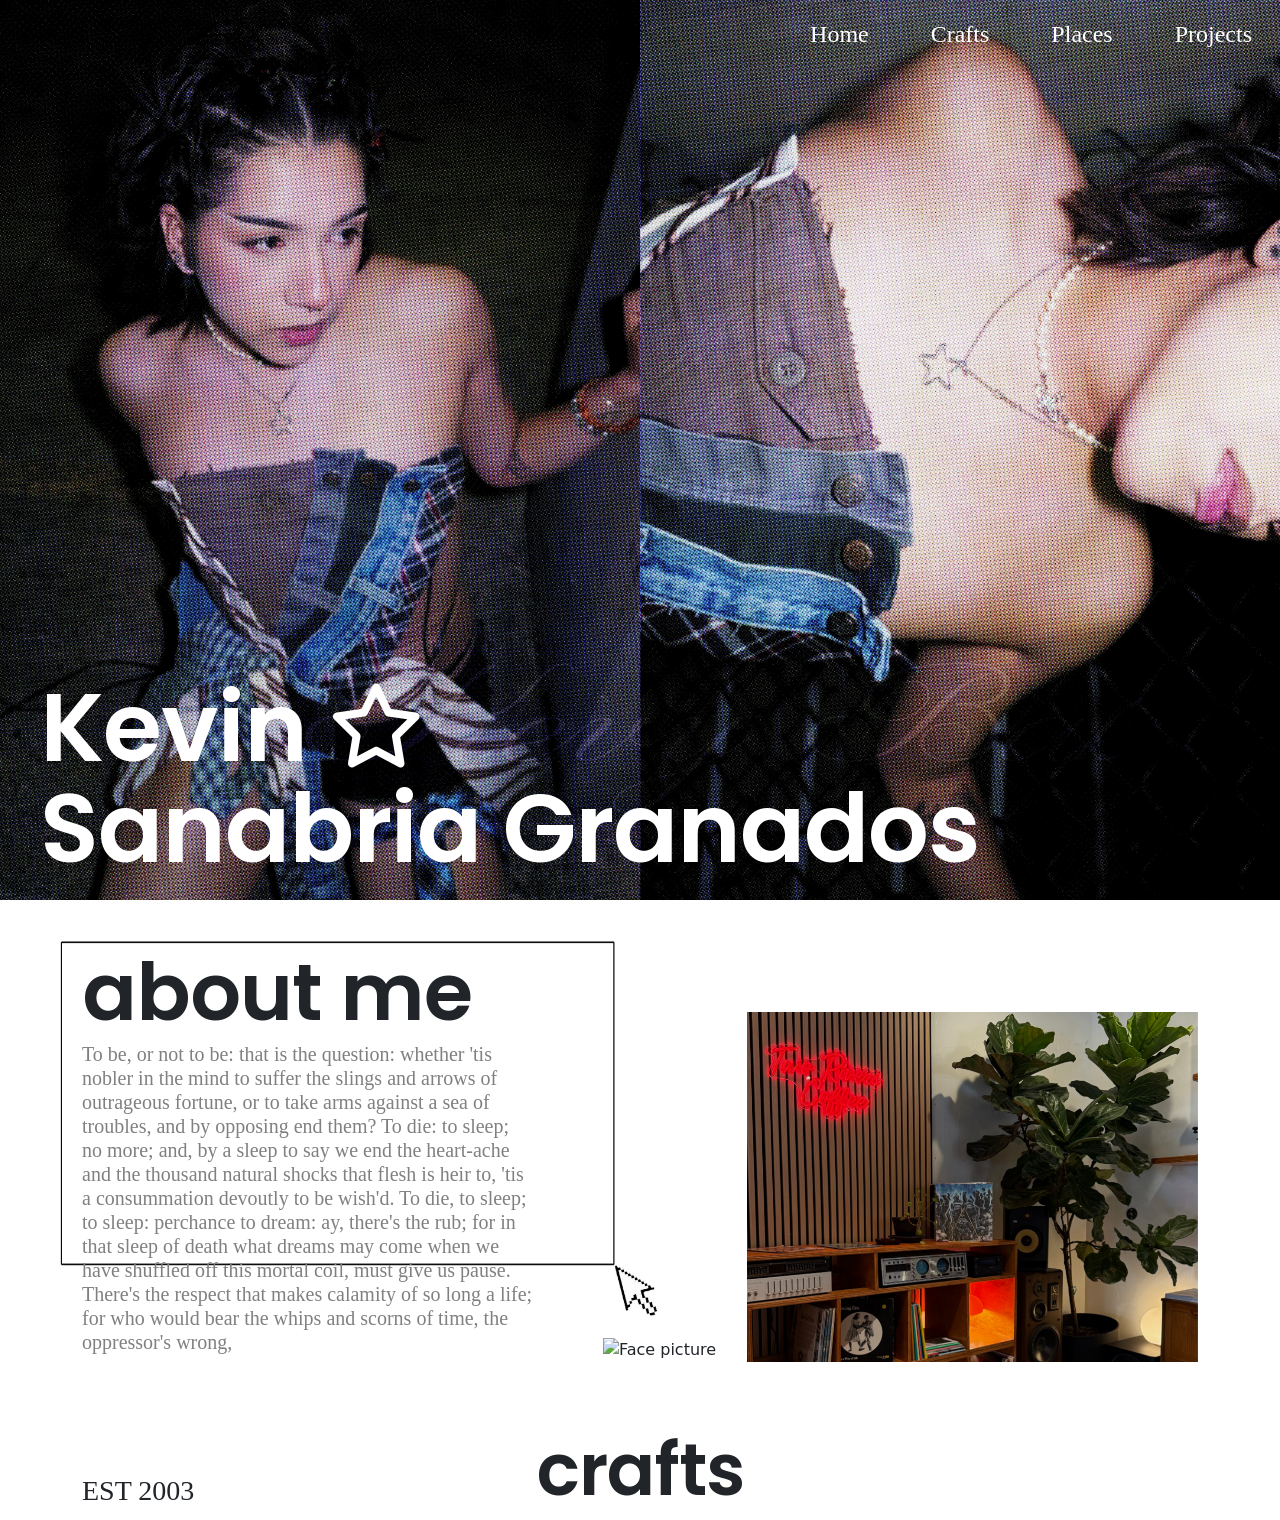
==== index.html @ 7372e9d9 "Rename home.html to index.html" ====
<!DOCTYPE html>
<html lang="en">

<head>
    <meta charset="utf-8" />
    <meta name="viewport" content="width=device-width, initial-scale=1" />

    <!-- Bootstrap CSS-->
    <link href="https://cdn.jsdelivr.net/npm/bootstrap@5.2.3/dist/css/bootstrap.min.css" rel="stylesheet" integrity="sha384-rbsA2VBKQhggwzxH7pPCaAqO46MgnOM80zW1RWuH61DGLwZJEdK2Kadq2F9CUG65" crossorigin="anonymous"/>

    <!--additional CSS must be placed after bootstrap CSS-->
    <link rel="stylesheet" href="https://cdnjs.cloudflare.com/ajax/libs/font-awesome/6.2.1/css/all.min.css" />

    <link rel="preconnect" href="https://fonts.googleapis.com">
    <link rel="preconnect" href="https://fonts.gstatic.com" crossorigin>
    <link href="https://fonts.googleapis.com/css2?family=Poppins:wght@300;400;500;600;700&display=swap" rel="stylesheet">

    <link rel="stylesheet" href="css/styles.css" />
    
    <title><3</title>
</head>

<script>
  window.addEventListener("scroll", function () {
    const navbar = document.querySelector(".navbar");
    navbar.classList.toggle("scrolled", window.scrollY > 50);
  });
</script>

<body>
    <!-- header -->
    <header class="introimage">
      <nav class="navbar navbar-expand fixed-top">
        <div class="container-fluid justify-content-end">
            <ul class="nav">
                <li class="nav-item">
                  <a class="nav-link active" aria-current="page" href="#">Home</a>
                </li>
                <li class="nav-item">
                  <a class="nav-link" href="crafts.html">Crafts</a>
                </li>
                <li class="nav-item">
                  <a class="nav-link" href="places.html">Places</a>
                </li>
                <li class="nav-item">
                  <a class="nav-link" href="projects.html">Projects</a>
                </li>
            </ul>
        </div>
      </nav>
      <div class="introimage-text">
        <h1>Kevin <i class="fa-regular fa-star fa-sm"></i></h1>
        <h1>Sanabria Granados</h1>
      </div>
    </header>

    <!-- main section -->
    <main>
      <!--ABOUT ME-->
      <section class="container about-me-section">
        <div class="row align-items-end">
          <div class="col-5 about-box">
            <img src="img/clic.jpg" class="about-bg">
            <h1 class="about-me">about me</i> </h1>
            <h5 class="about-me-text"> To be, or not to be: that is the question: whether 'tis nobler in the mind to suffer the slings and 
              arrows of outrageous fortune, or to take arms against a sea of troubles, and by opposing end them? To die: 
              to sleep; no more; and, by a sleep to say we end the heart-ache and the thousand natural shocks that flesh is 
              heir to, 'tis a consummation devoutly to be wish'd. To die, to sleep; to sleep: perchance to dream: ay, there's 
              the rub; for in that sleep of death what dreams may come when we have shuffled off this mortal coil,
              must give us pause. There's the respect that makes calamity of so long a life; for who would bear 
              the whips and scorns of time, the oppressor's wrong,</h5>

          </div>
          <div class="col-2 d-flex justify-content-end">
            <img src="img/facecard.JPG" alt="Face picture" class="face-picture">
          </div>
            <div class="col-5">
            <div id="carouselExampleSlidesOnly" class="carousel slide fixed-carousel" data-bs-ride="carousel">
              <div class="carousel-inner">
                <div class="carousel-item active">
                  <img src="img/coffee.jpeg" class="d-block w-100" alt="floor">
                </div>
                <div class="carousel-item">
                  <img src="img/car.jpeg" class="d-block w-100" alt="trash">
                </div>
                <div class="carousel-item">
                  <img src="img/M.jpg" class="d-block w-100" alt="trash">
                </div>
                <div class="carousel-item">
                  <img src="img/coffee2.jpeg" class="d-block w-100" alt="emoboy">
                </div>
                <div class="carousel-item">
                  <img src="img/PM.jpeg" class="d-block w-100" alt="emoboy">
                </div>
                <div class="carousel-item">
                  <img src="img/barton.jpeg" class="d-block w-100" alt="emoboy">
                </div>
                <div class="carousel-item">
                  <img src="img/game.JPG" class="d-block w-100" alt="emoboy">
                </div>
              </div>
            </div>
          </div>
        </div>
      </section>
      
      <!--CRAFTS-->
      <section class="container crafts">
        <div class="row align-items-end">
          <div class="col-4">
            <h3>EST 2003</h3>
          </div>
          <div class="col-4 text-center">
            <h1>crafts</h1>
          </div>
        </div>
      </section>
        
	</main>

    <!-- footer -->
    <footer>
        
    </footer>

    <script src="https://cdn.jsdelivr.net/npm/bootstrap@5.2.3/dist/js/bootstrap.bundle.min.js" integrity="sha384-kenU1KFdBIe4zVF0s0G1M5b4hcpxyD9F7jL+jjXkk+Q2h455rYXK/7HAuoJl+0I4" crossorigin="anonymous"></script>


</body>
</html>
---- css/styles.css ----
h1, h2 {
  font-family: "Poppins", sans-serif;
  font-weight: 600;              /* Extra bold look */
  font-size: 4.5rem;             /* Make it huge */
  line-height: 1.05;             /* Tight line spacing */
  letter-spacing: -1px; 
}

h3, h4, h5, p, a {
  font-family: "DIN Condensed"; 
  font-weight: normal;
  -webkit-font-smoothing: antialiased;
  -moz-osx-font-smoothing: grayscale;
}

/*intro image section*/
.introimage {
  position: relative;
  height: 100vh;
  width: 100%;
  background: url("../img/magazine.jpg") center/cover no-repeat;
}
/* NAVBAR DEFAULT (ON IMAGE) */
.navbar {
  transition: background-color 0.3s ease;
}

.navbar .nav-link {
  color: white;
  font-family: "DIN Condensed";
  font-size: 1.5rem;
  margin-left: 30px;
}

.navbar .nav-link:hover {
  color: #ddd;
}

/* NAVBAR AFTER SCROLL */
.navbar.scrolled {
  background-color: black;
}

/* NAME POSITIONING */
.introimage-text {
  position: absolute;
  bottom: 20px;
  Left: 40px;
  color: white;
}
.about-box {
  position: relative; /* anchor for the image */
}

.about-bg {
  position: absolute;
  top: -10px;
  left: -10px;   /* 👈 puts it top-left */
  width: 200%;
  max-width: 600px; /* control size */
  z-index: 1;
}

.about-me,
.about-me-text {
  position: relative;
  z-index: 2; /* text stays on top */
}

.fixed-carousel,
.fixed-carousel .carousel-inner,
.fixed-carousel .carousel-item {
  height: 350px;
}

.fixed-carousel img {
  width: 100%;
  height: 350px;
  object-fit: cover;
  display: block;
}

.introimage-text h1 {
  font-size: 6rem;
  margin: 0;
}

.about-me-section {
  padding-top: 50px;
  padding-bottom: 50px;
}

.about-me {
  font-size: 5rem;
}

.about-me-text { 
  color:gray;
}

.face-picture {
  width: 120px;   
  height: auto;
}

.crafts {
  padding-top: 20px;
  font-size: 6rem;
}

.craftsprt1{ 
  width: 300px;   
  height: auto;
}
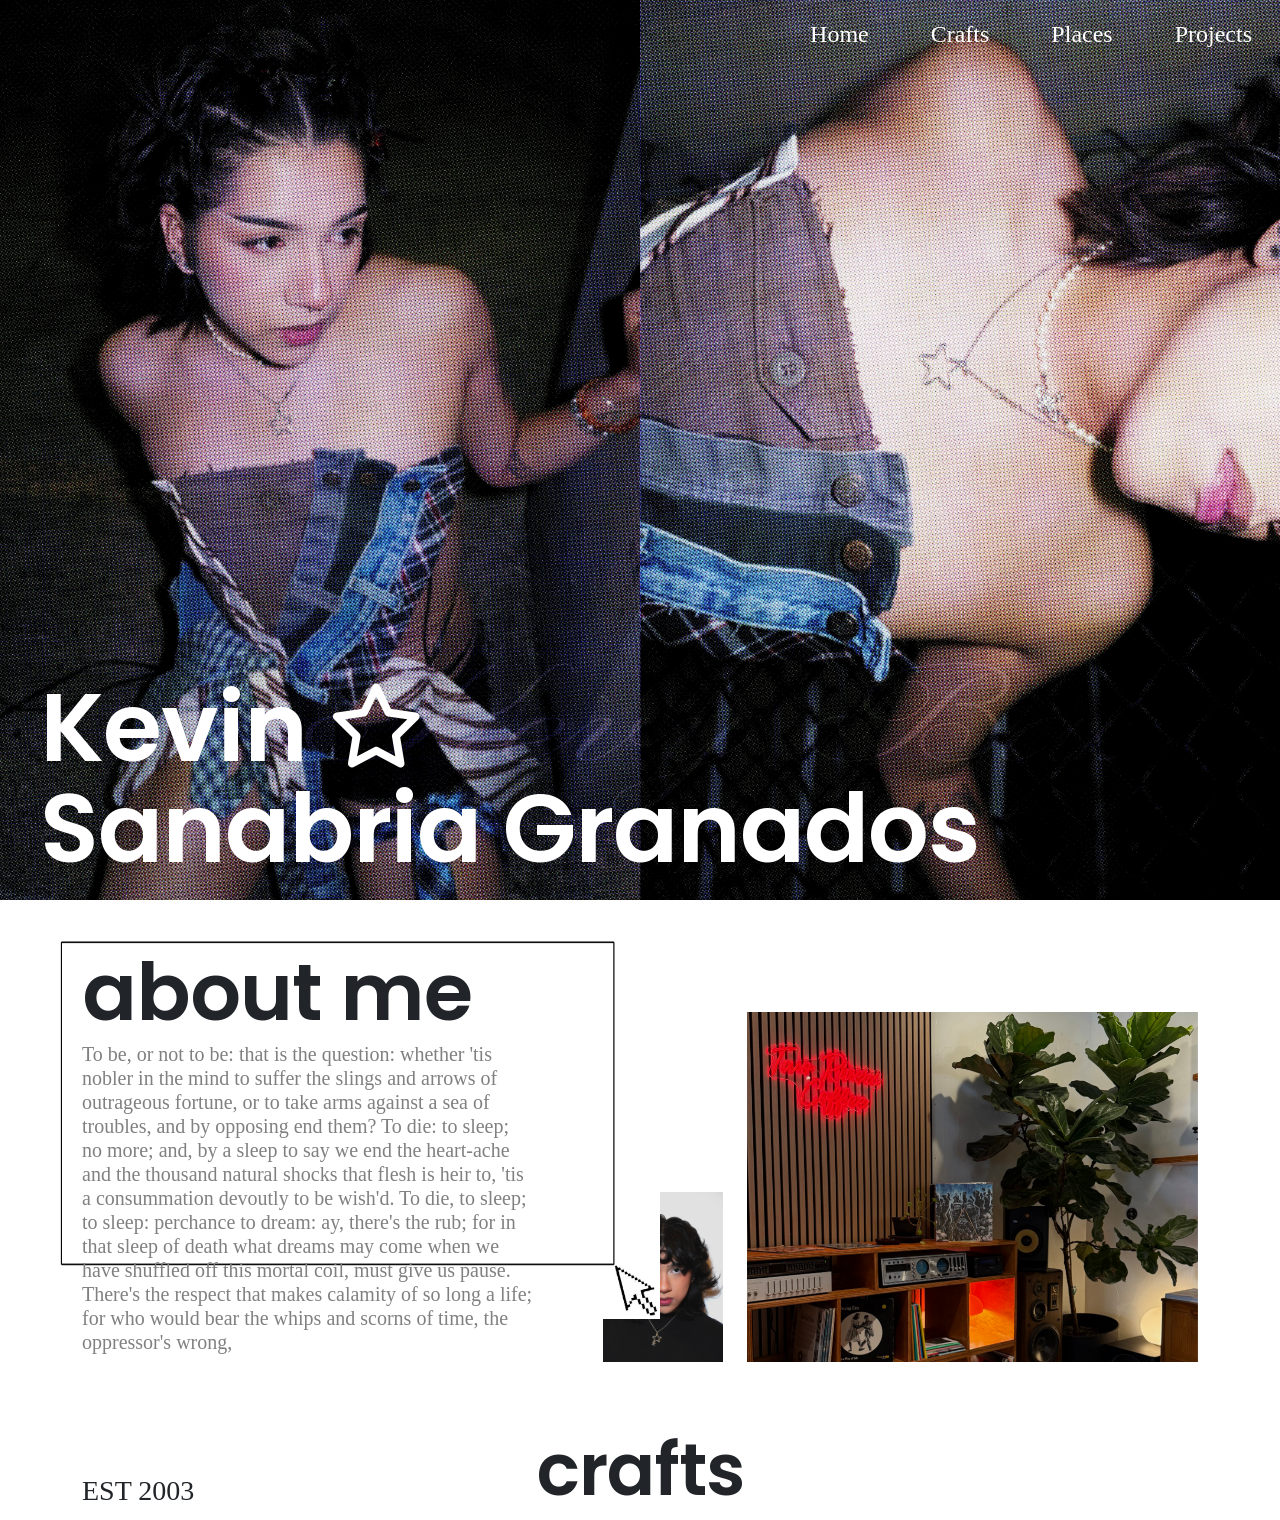
==== commit 71dd55d8: "new pic" ====
--- a/index.html
+++ b/index.html
@@ -72,7 +72,7 @@
 
           </div>
           <div class="col-2 d-flex justify-content-end">
-            <img src="img/facecard.JPG" alt="Face picture" class="face-picture">
+            <img src="img/facecard.jpg" alt="Face picture new" class="face-picture">
           </div>
             <div class="col-5">
             <div id="carouselExampleSlidesOnly" class="carousel slide fixed-carousel" data-bs-ride="carousel">
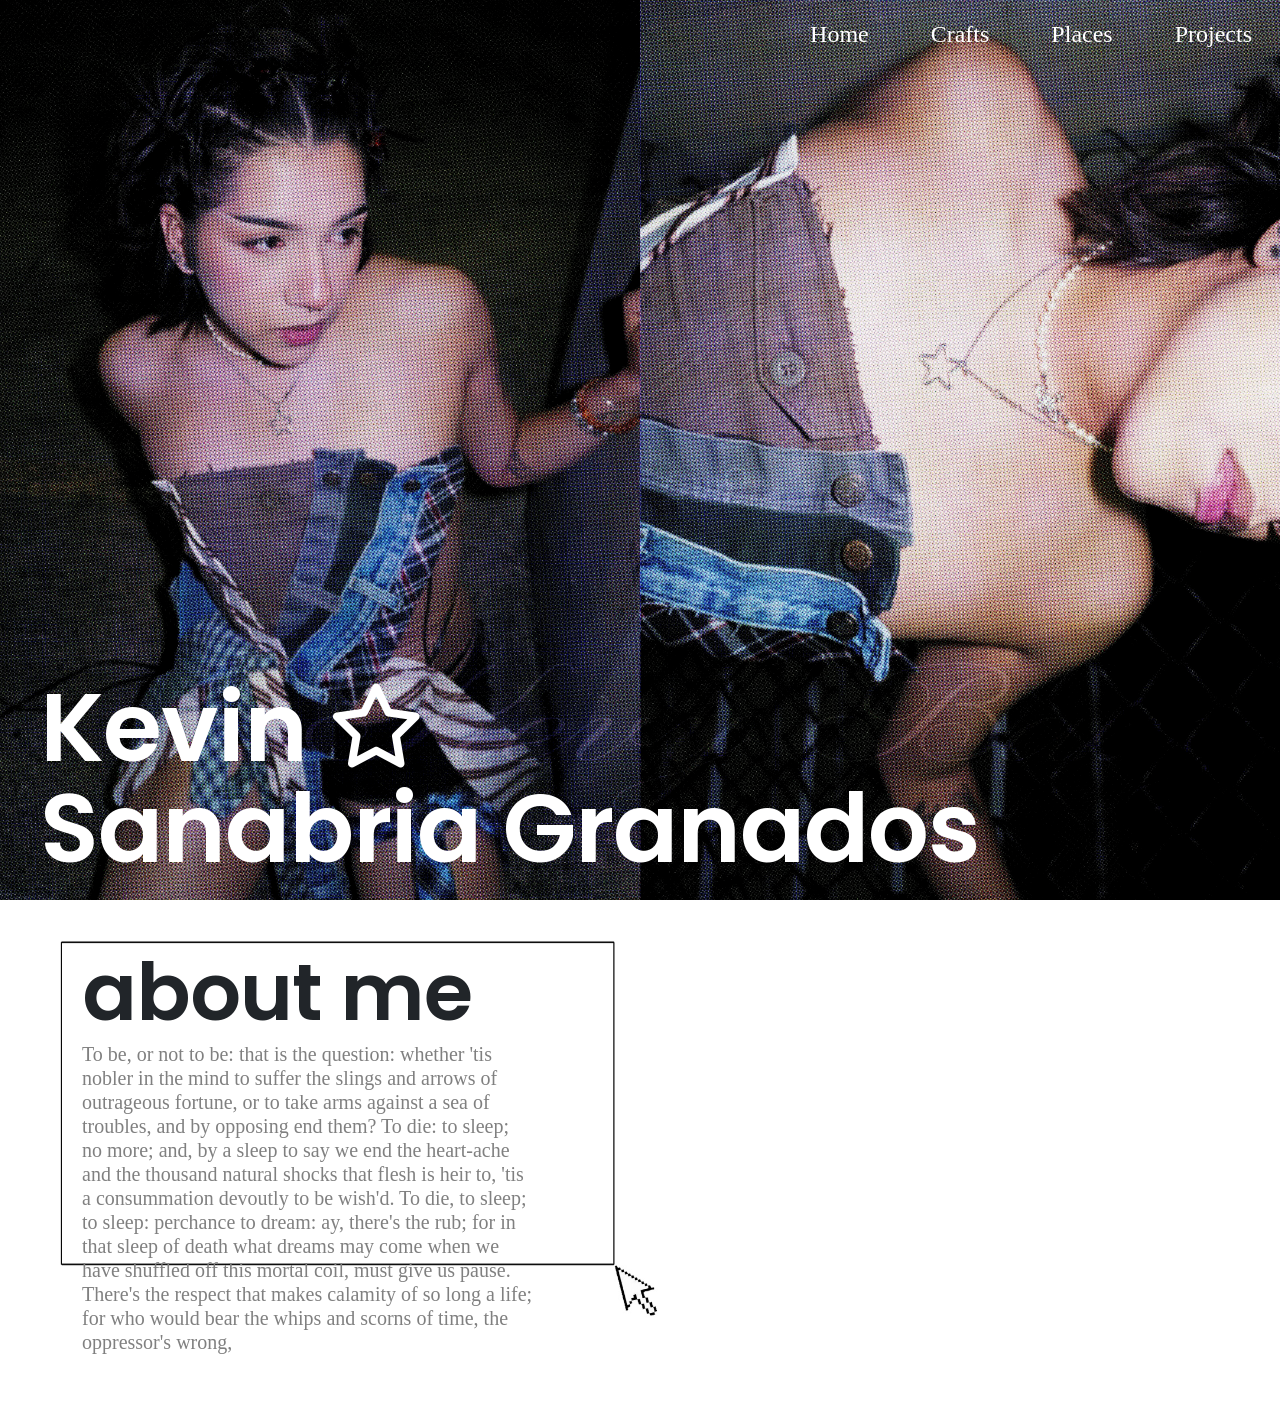
==== commit e7fb6a6b: "cleaning" ====
--- a/index.html
+++ b/index.html
@@ -71,49 +71,12 @@
               the whips and scorns of time, the oppressor's wrong,</h5>
 
           </div>
-          <div class="col-2 d-flex justify-content-end">
-            <img src="img/facecard.jpg" alt="Face picture new" class="face-picture">
-          </div>
-            <div class="col-5">
-            <div id="carouselExampleSlidesOnly" class="carousel slide fixed-carousel" data-bs-ride="carousel">
-              <div class="carousel-inner">
-                <div class="carousel-item active">
-                  <img src="img/coffee.jpeg" class="d-block w-100" alt="floor">
-                </div>
-                <div class="carousel-item">
-                  <img src="img/car.jpeg" class="d-block w-100" alt="trash">
-                </div>
-                <div class="carousel-item">
-                  <img src="img/M.jpg" class="d-block w-100" alt="trash">
-                </div>
-                <div class="carousel-item">
-                  <img src="img/coffee2.jpeg" class="d-block w-100" alt="emoboy">
-                </div>
-                <div class="carousel-item">
-                  <img src="img/PM.jpeg" class="d-block w-100" alt="emoboy">
-                </div>
-                <div class="carousel-item">
-                  <img src="img/barton.jpeg" class="d-block w-100" alt="emoboy">
-                </div>
-                <div class="carousel-item">
-                  <img src="img/game.JPG" class="d-block w-100" alt="emoboy">
-                </div>
-              </div>
-            </div>
-          </div>
+          
         </div>
       </section>
       
       <!--CRAFTS-->
       <section class="container crafts">
-        <div class="row align-items-end">
-          <div class="col-4">
-            <h3>EST 2003</h3>
-          </div>
-          <div class="col-4 text-center">
-            <h1>crafts</h1>
-          </div>
-        </div>
       </section>
         
 	</main>
@@ -125,6 +88,5 @@
 
     <script src="https://cdn.jsdelivr.net/npm/bootstrap@5.2.3/dist/js/bootstrap.bundle.min.js" integrity="sha384-kenU1KFdBIe4zVF0s0G1M5b4hcpxyD9F7jL+jjXkk+Q2h455rYXK/7HAuoJl+0I4" crossorigin="anonymous"></script>
 
-
 </body>
 </html>
--- a/css/styles.css
+++ b/css/styles.css
@@ -55,7 +55,7 @@
 .about-bg {
   position: absolute;
   top: -10px;
-  left: -10px;   /* 👈 puts it top-left */
+  left: -10px;   /* puts it top-left */
   width: 200%;
   max-width: 600px; /* control size */
   z-index: 1;
@@ -65,19 +65,6 @@
 .about-me-text {
   position: relative;
   z-index: 2; /* text stays on top */
-}
-
-.fixed-carousel,
-.fixed-carousel .carousel-inner,
-.fixed-carousel .carousel-item {
-  height: 350px;
-}
-
-.fixed-carousel img {
-  width: 100%;
-  height: 350px;
-  object-fit: cover;
-  display: block;
 }
 
 .introimage-text h1 {
@@ -97,21 +84,3 @@
 .about-me-text { 
   color:gray;
 }
-
-.face-picture {
-  width: 120px;   
-  height: auto;
-}
-
-.crafts {
-  padding-top: 20px;
-  font-size: 6rem;
-}
-
-.craftsprt1{ 
-  width: 300px;   
-  height: auto;
-}
-
-
-
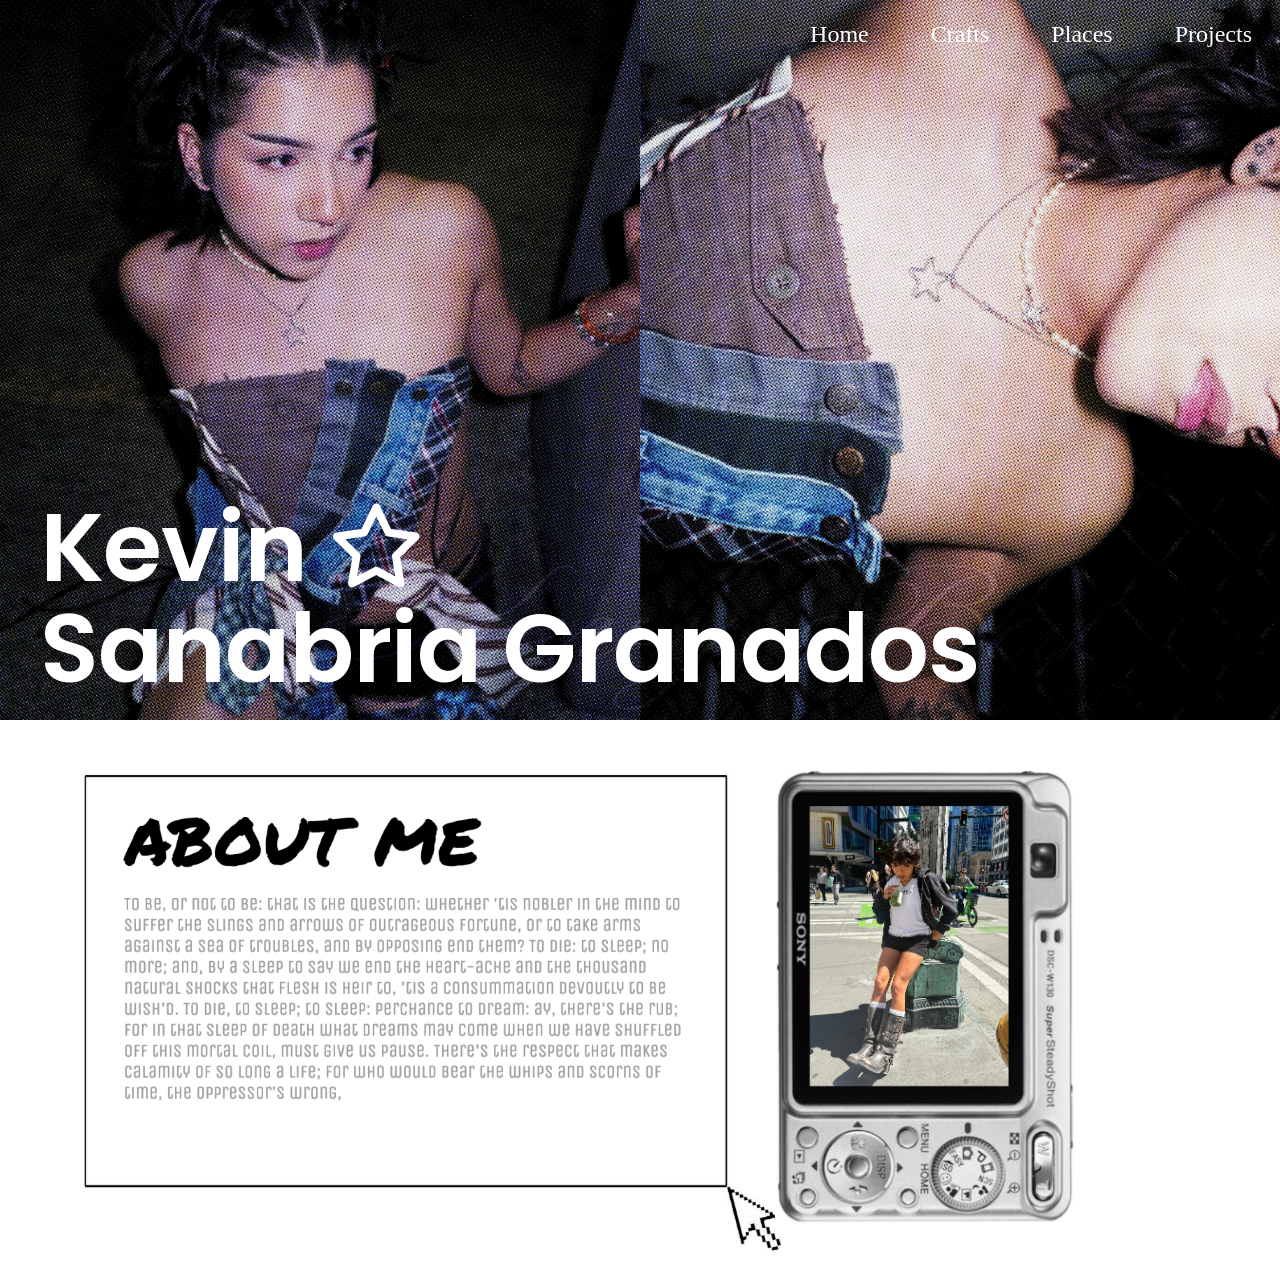
==== commit fa105563: "smaller screen size" ====
--- a/index.html
+++ b/index.html
@@ -58,20 +58,13 @@
     <main>
       <!--ABOUT ME-->
       <section class="container about-me-section">
-        <div class="row align-items-end">
-          <div class="col-5 about-box">
-            <img src="img/clic.jpg" class="about-bg">
-            <h1 class="about-me">about me</i> </h1>
-            <h5 class="about-me-text"> To be, or not to be: that is the question: whether 'tis nobler in the mind to suffer the slings and 
-              arrows of outrageous fortune, or to take arms against a sea of troubles, and by opposing end them? To die: 
-              to sleep; no more; and, by a sleep to say we end the heart-ache and the thousand natural shocks that flesh is 
-              heir to, 'tis a consummation devoutly to be wish'd. To die, to sleep; to sleep: perchance to dream: ay, there's 
-              the rub; for in that sleep of death what dreams may come when we have shuffled off this mortal coil,
-              must give us pause. There's the respect that makes calamity of so long a life; for who would bear 
-              the whips and scorns of time, the oppressor's wrong,</h5>
-
+        <div class="row align-items-center">
+          <div class="col-12 col-lg-6 about-box">
+            <img src="img/about me.jpg" class="about-bg">
           </div>
-          
+          <div class="col-12 col-lg-6 d-flex justify-content-center">
+            <img src="img/camera.jpg" class="camera">
+          </div>
         </div>
       </section>
       
--- a/css/styles.css
+++ b/css/styles.css
@@ -16,8 +16,8 @@
 /*intro image section*/
 .introimage {
   position: relative;
-  height: 100vh;
   width: 100%;
+  aspect-ratio: 16 / 9;
   background: url("../img/magazine.jpg") center/cover no-repeat;
 }
 /* NAVBAR DEFAULT (ON IMAGE) */
@@ -49,26 +49,27 @@
   color: white;
 }
 .about-box {
-  position: relative; /* anchor for the image */
+  position: relative;
+  min-height: 450px;
 }
 
 .about-bg {
   position: absolute;
-  top: -10px;
-  left: -10px;   /* puts it top-left */
   width: 200%;
-  max-width: 600px; /* control size */
+  max-width: 700px;
   z-index: 1;
 }
 
-.about-me,
-.about-me-text {
+.camera {
+  width: 300px;
+  height: auto;
+  display: block;
+
   position: relative;
-  z-index: 2; /* text stays on top */
+  z-index: 2;
 }
-
 .introimage-text h1 {
-  font-size: 6rem;
+  font-size: clamp(2rem, 8vw, 6rem);
   margin: 0;
 }
 
@@ -77,10 +78,11 @@
   padding-bottom: 50px;
 }
 
-.about-me {
-  font-size: 5rem;
-}
-
-.about-me-text { 
-  color:gray;
-}
+@media (max-width: 767px) {
+  .about-bg {
+    width: 100%;
+    max-width: none;
+    padding-left: 30px;
+    left: 0;
+  }
+}
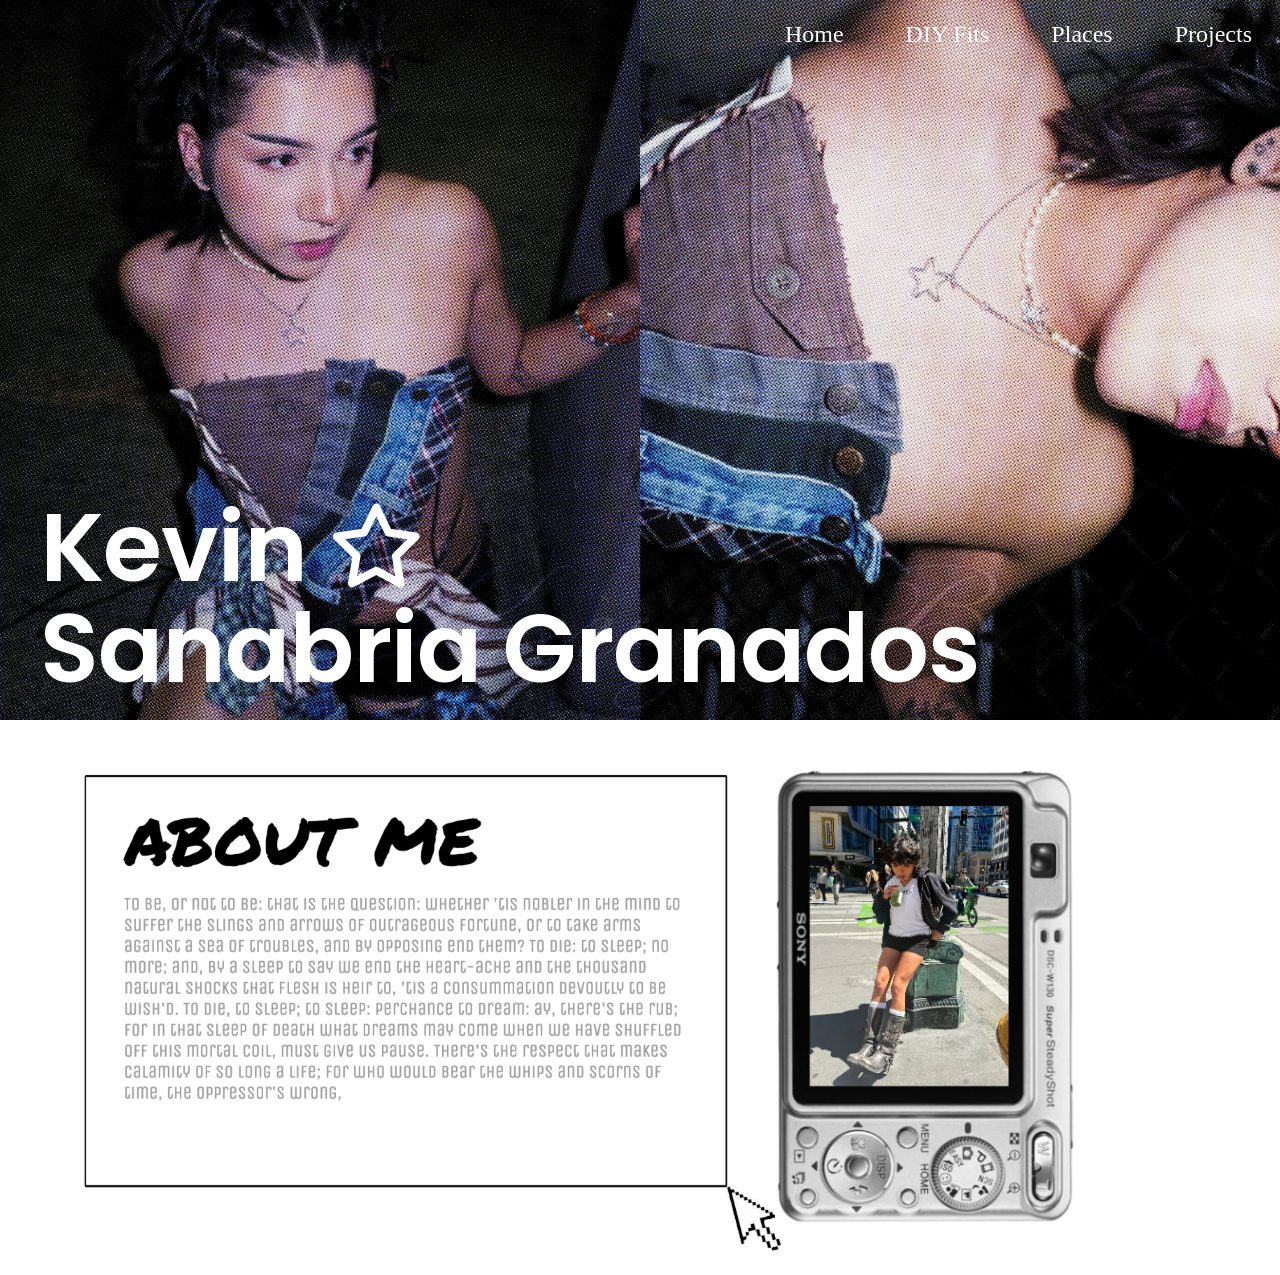
==== commit 2e9d1c92: "diy fits" ====
--- a/index.html
+++ b/index.html
@@ -37,7 +37,7 @@
                   <a class="nav-link active" aria-current="page" href="#">Home</a>
                 </li>
                 <li class="nav-item">
-                  <a class="nav-link" href="crafts.html">Crafts</a>
+                  <a class="nav-link" href="diyfits.html">DIY Fits</a>
                 </li>
                 <li class="nav-item">
                   <a class="nav-link" href="places.html">Places</a>
--- a/css/styles.css
+++ b/css/styles.css
@@ -85,4 +85,16 @@
     padding-left: 30px;
     left: 0;
   }
+
+  .navbar .nav-link {
+    color: white;
+    font-family: "DIN Condensed";
+    font-size: 1.5rem;
+    margin-left: 10px;
+  }
+
+  .about-box {
+    position: relative;
+    min-height: 310px;
+  }
 }
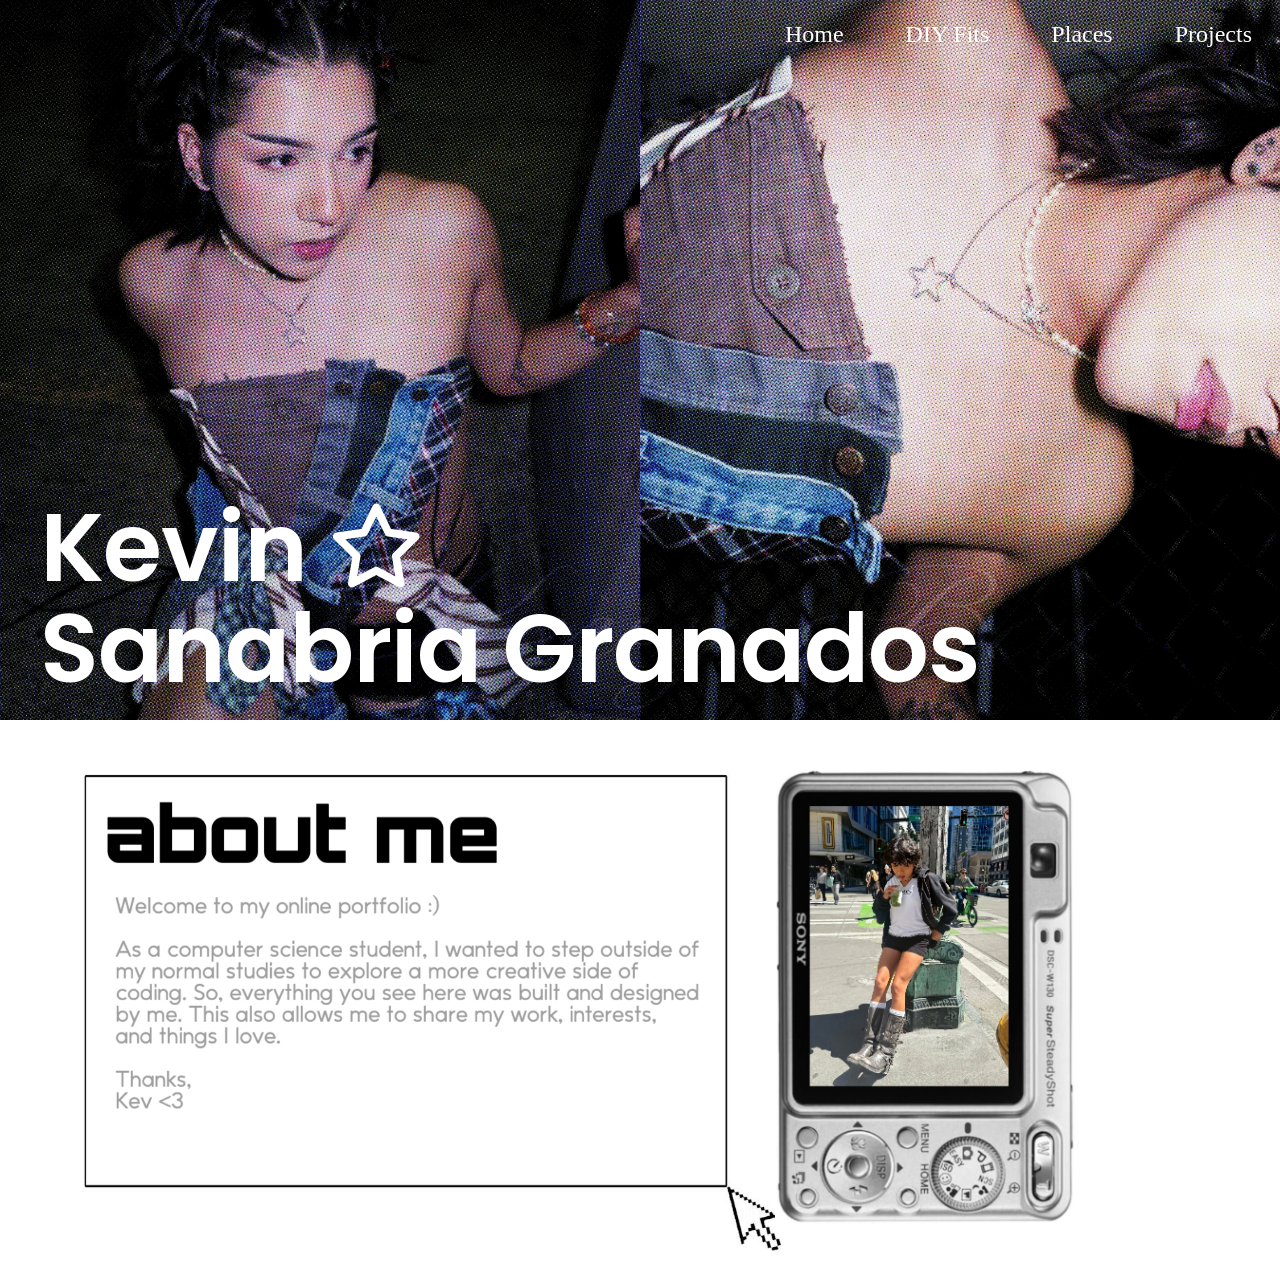
==== commit 85117d9f: "about me updated" ====
--- a/index.html
+++ b/index.html
@@ -60,7 +60,7 @@
       <section class="container about-me-section">
         <div class="row align-items-center">
           <div class="col-12 col-lg-6 about-box">
-            <img src="img/about me.jpg" class="about-bg">
+            <img src="img/aboutme.jpg" class="about-bg">
           </div>
           <div class="col-12 col-lg-6 d-flex justify-content-center">
             <img src="img/camera.jpg" class="camera">
